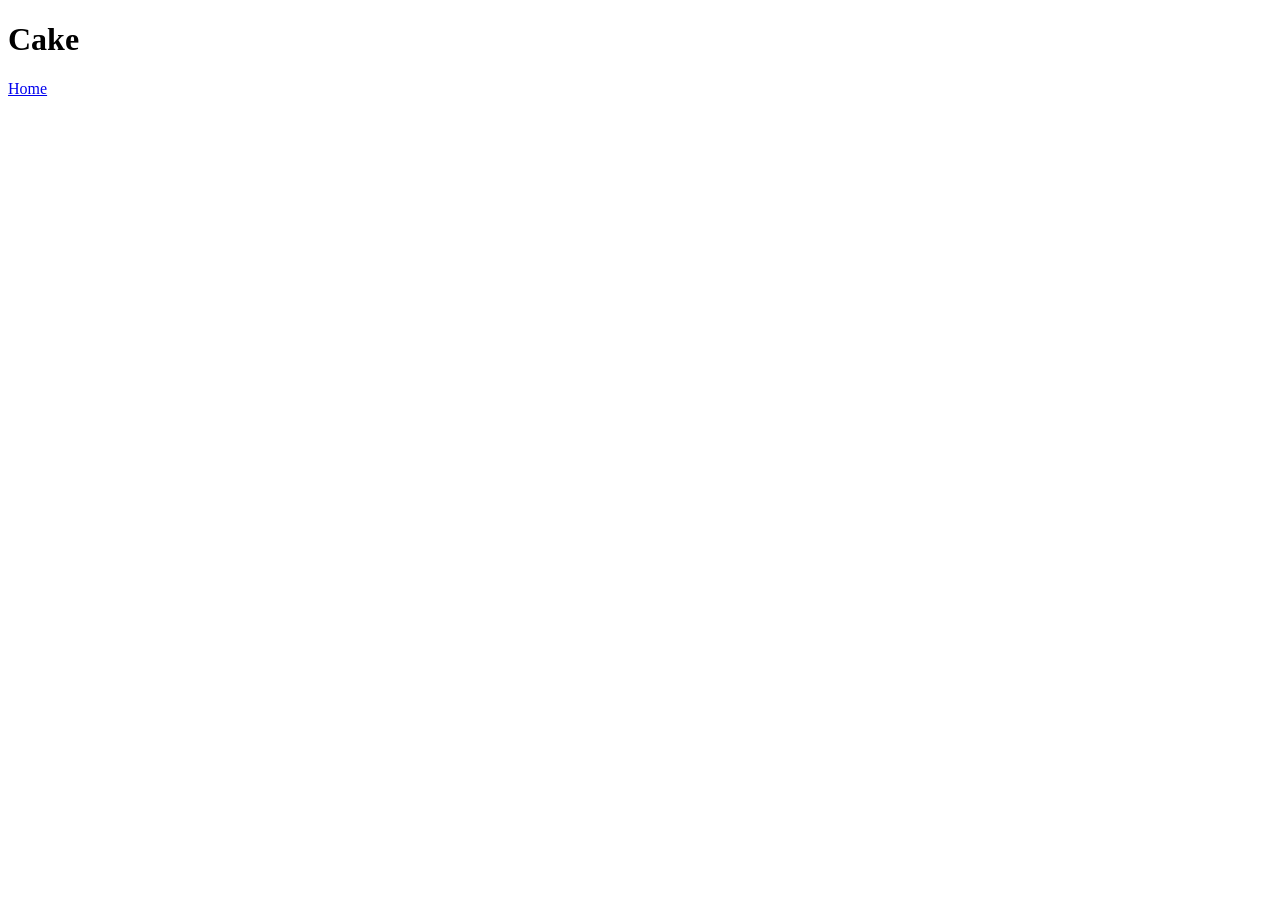
==== recipes/cake.html @ 01a65a1b "Add cake.html add cake.jpg" ====
<!DOCTYPE html>
<html lang="en">
<head>
    <meta charset="UTF-8">
    <meta name="viewport" content="width=device-width, initial-scale=1.0">
    <title>Cake</title>
</head>
<body>
    <h1>Cake</h1>
    <a href="../index.html">Home</a>
    
</body>
</html>
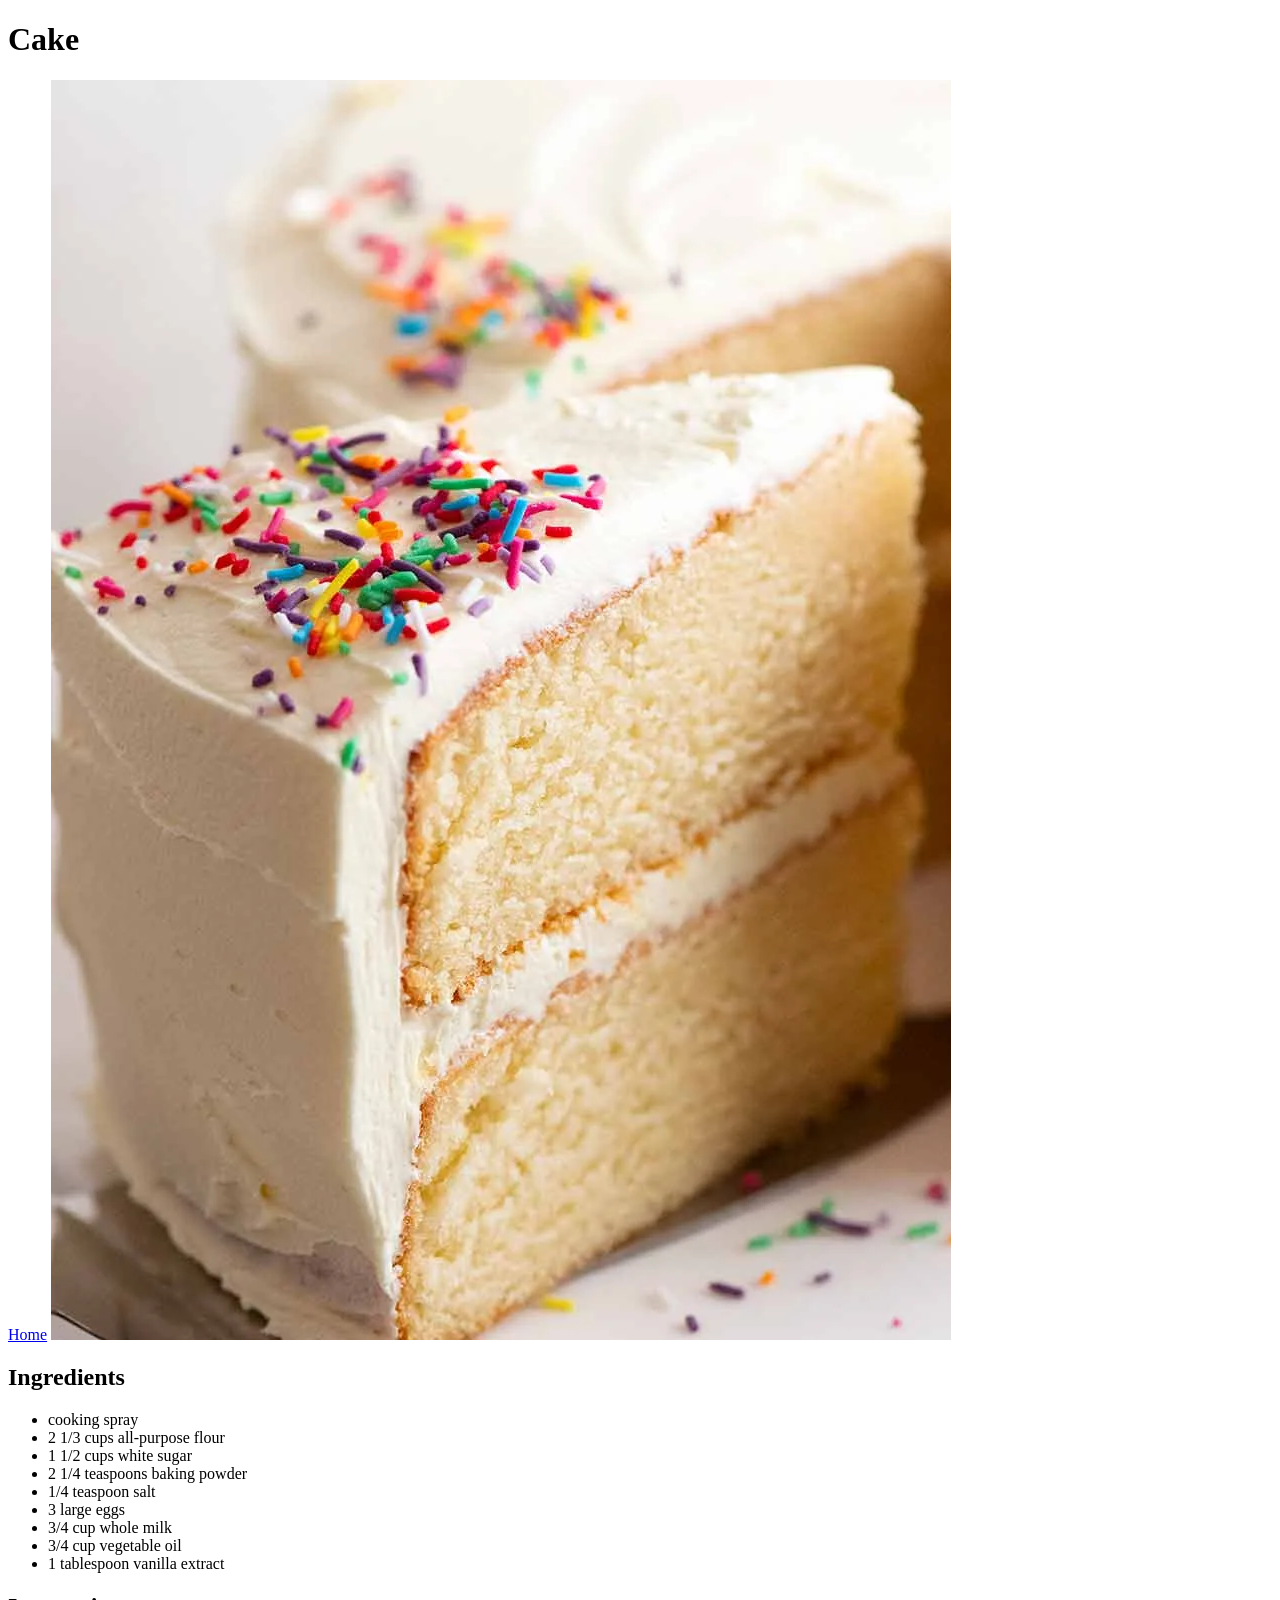
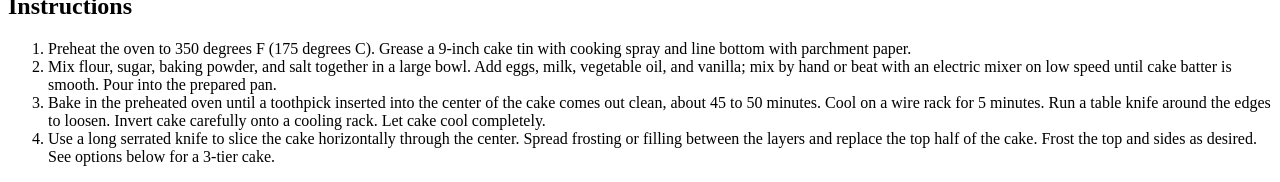
==== commit 16518727: "Add information to cake.html" ====
--- a/recipes/cake.html
+++ b/recipes/cake.html
@@ -8,6 +8,25 @@
 <body>
     <h1>Cake</h1>
     <a href="../index.html">Home</a>
-    
+    <img src="../img/cake.jpg" alt="Yummy white cake with white frosting and rainbow sprinkles">
+    <h2>Ingredients</h2>
+        <ul>
+            <li>cooking spray</li>
+            <li>2 1/3 cups all-purpose flour</li>
+            <li>1 1/2 cups white sugar</li>
+            <li>2 1/4 teaspoons baking powder</li>
+            <li>1/4 teaspoon salt</li>
+            <li>3 large eggs</li>
+            <li>3/4 cup whole milk</li>
+            <li>3/4 cup vegetable oil</li>
+            <li>1 tablespoon vanilla extract</li>
+        </ul>
+    <h2>Instructions</h2>
+        <ol>
+            <li>Preheat the oven to 350 degrees F (175 degrees C). Grease a 9-inch cake tin with cooking spray and line bottom with parchment paper.</li>
+            <li>Mix flour, sugar, baking powder, and salt together in a large bowl. Add eggs, milk, vegetable oil, and vanilla; mix by hand or beat with an electric mixer on low speed until cake batter is smooth. Pour into the prepared pan.</li>
+            <li>Bake in the preheated oven until a toothpick inserted into the center of the cake comes out clean, about 45 to 50 minutes. Cool on a wire rack for 5 minutes. Run a table knife around the edges to loosen. Invert cake carefully onto a cooling rack. Let cake cool completely.</li>
+            <li>Use a long serrated knife to slice the cake horizontally through the center. Spread frosting or filling between the layers and replace the top half of the cake. Frost the top and sides as desired. See options below for a 3-tier cake.</li>
+        </ol>
 </body>
 </html>
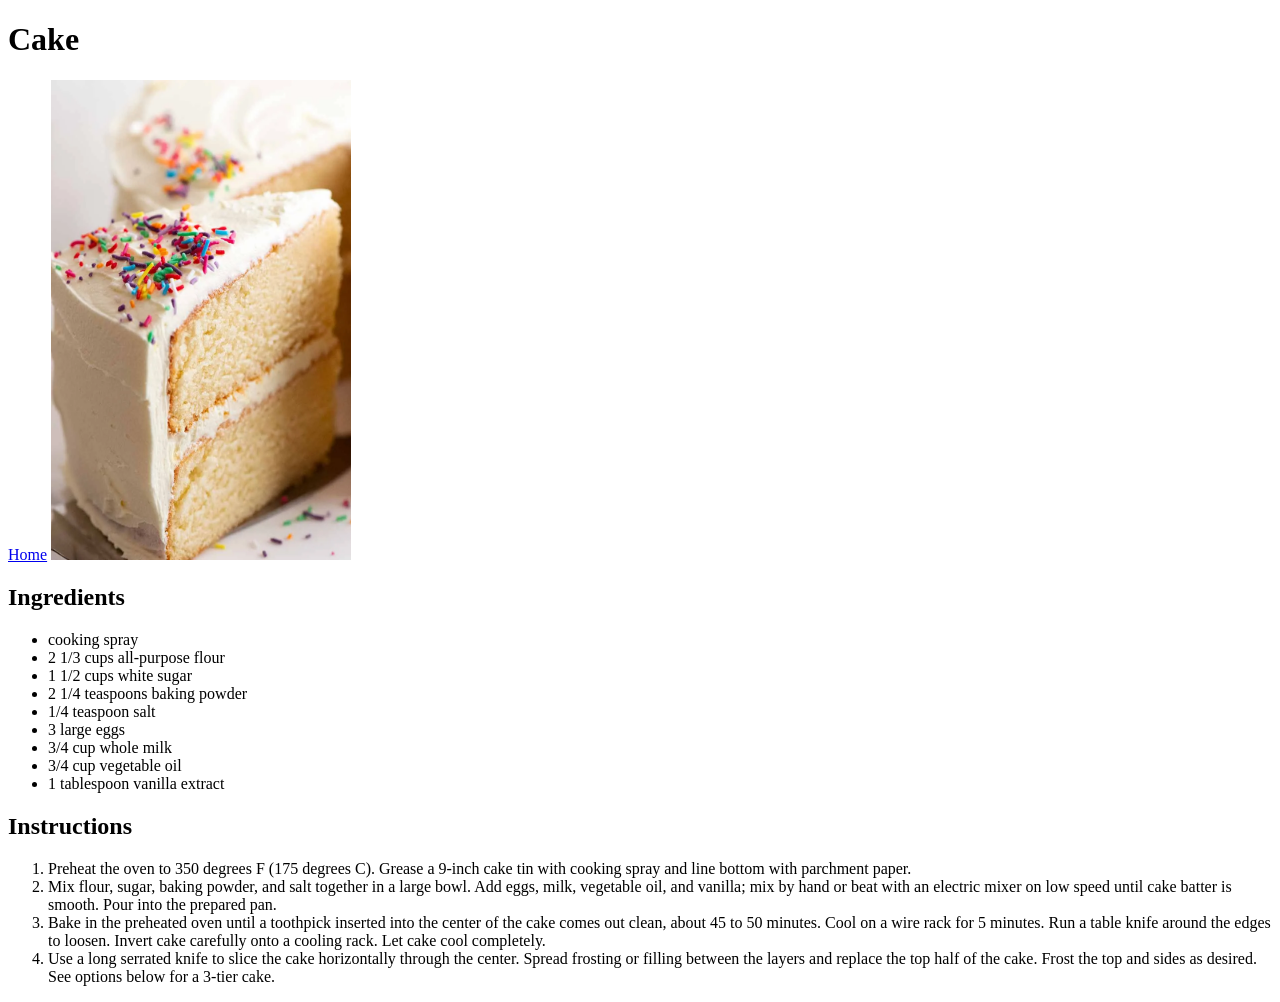
==== commit 708c35d4: "Add photo size guild cake.html" ====
--- a/recipes/cake.html
+++ b/recipes/cake.html
@@ -8,7 +8,7 @@
 <body>
     <h1>Cake</h1>
     <a href="../index.html">Home</a>
-    <img src="../img/cake.jpg" alt="Yummy white cake with white frosting and rainbow sprinkles">
+    <img src="../img/cake.jpg" alt="Yummy white cake with white frosting and rainbow sprinkles" height="480" width="300">
     <h2>Ingredients</h2>
         <ul>
             <li>cooking spray</li>
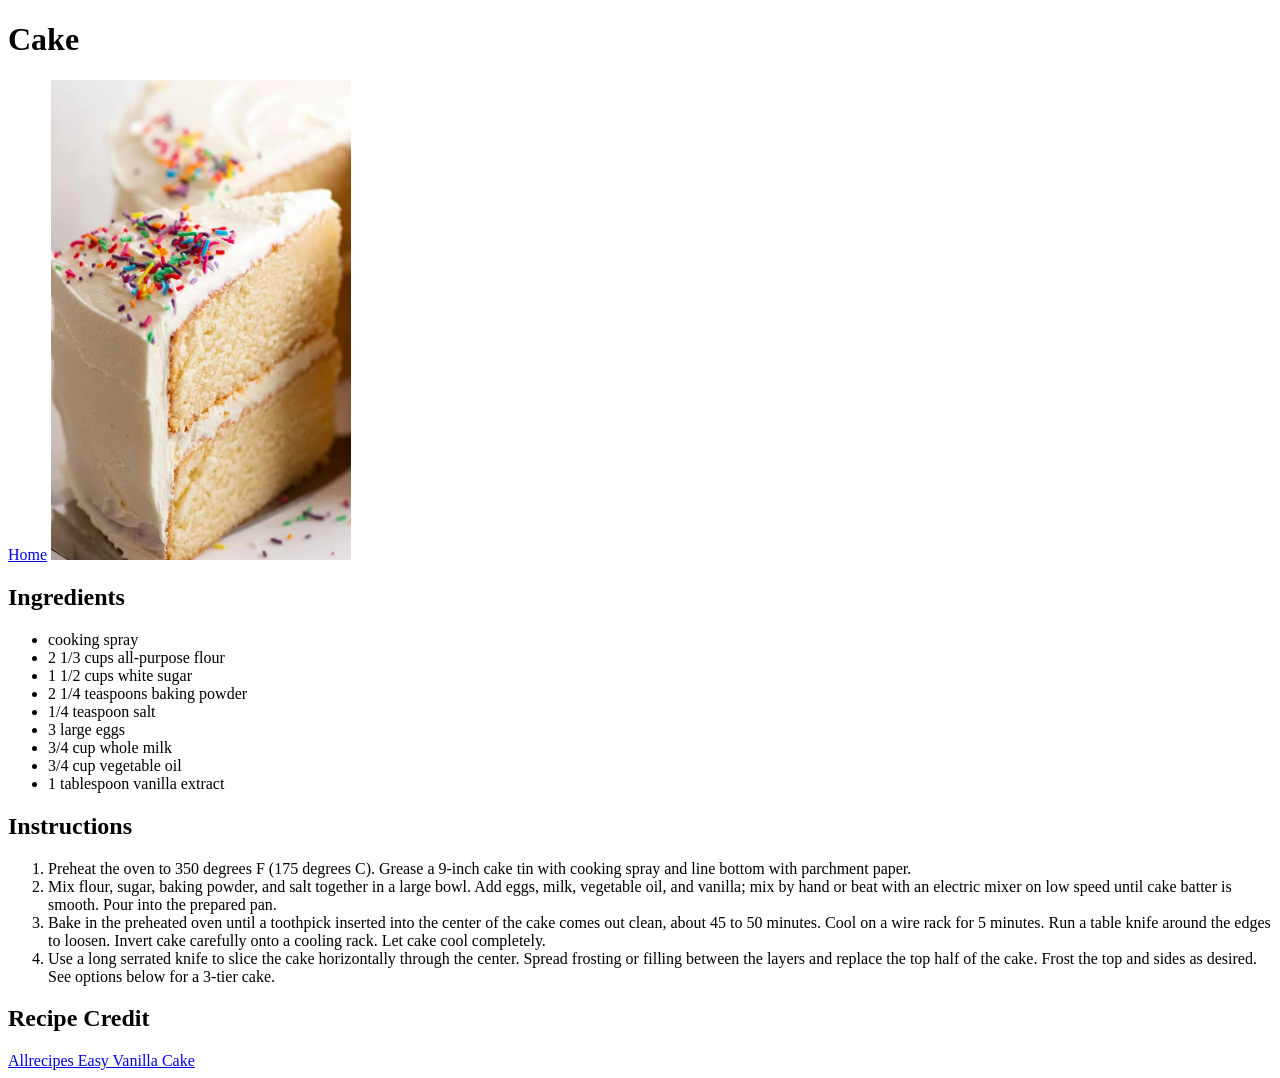
==== commit a0e049a2: "Add recipe credit" ====
--- a/recipes/cake.html
+++ b/recipes/cake.html
@@ -28,5 +28,8 @@
             <li>Bake in the preheated oven until a toothpick inserted into the center of the cake comes out clean, about 45 to 50 minutes. Cool on a wire rack for 5 minutes. Run a table knife around the edges to loosen. Invert cake carefully onto a cooling rack. Let cake cool completely.</li>
             <li>Use a long serrated knife to slice the cake horizontally through the center. Spread frosting or filling between the layers and replace the top half of the cake. Frost the top and sides as desired. See options below for a 3-tier cake.</li>
         </ol>
+    <h2>Recipe Credit</h2>
+    <a href="https://www.allrecipes.com/recipe/277000/easy-vanilla-cake/">Allrecipes Easy Vanilla Cake</a>
+    
 </body>
 </html>
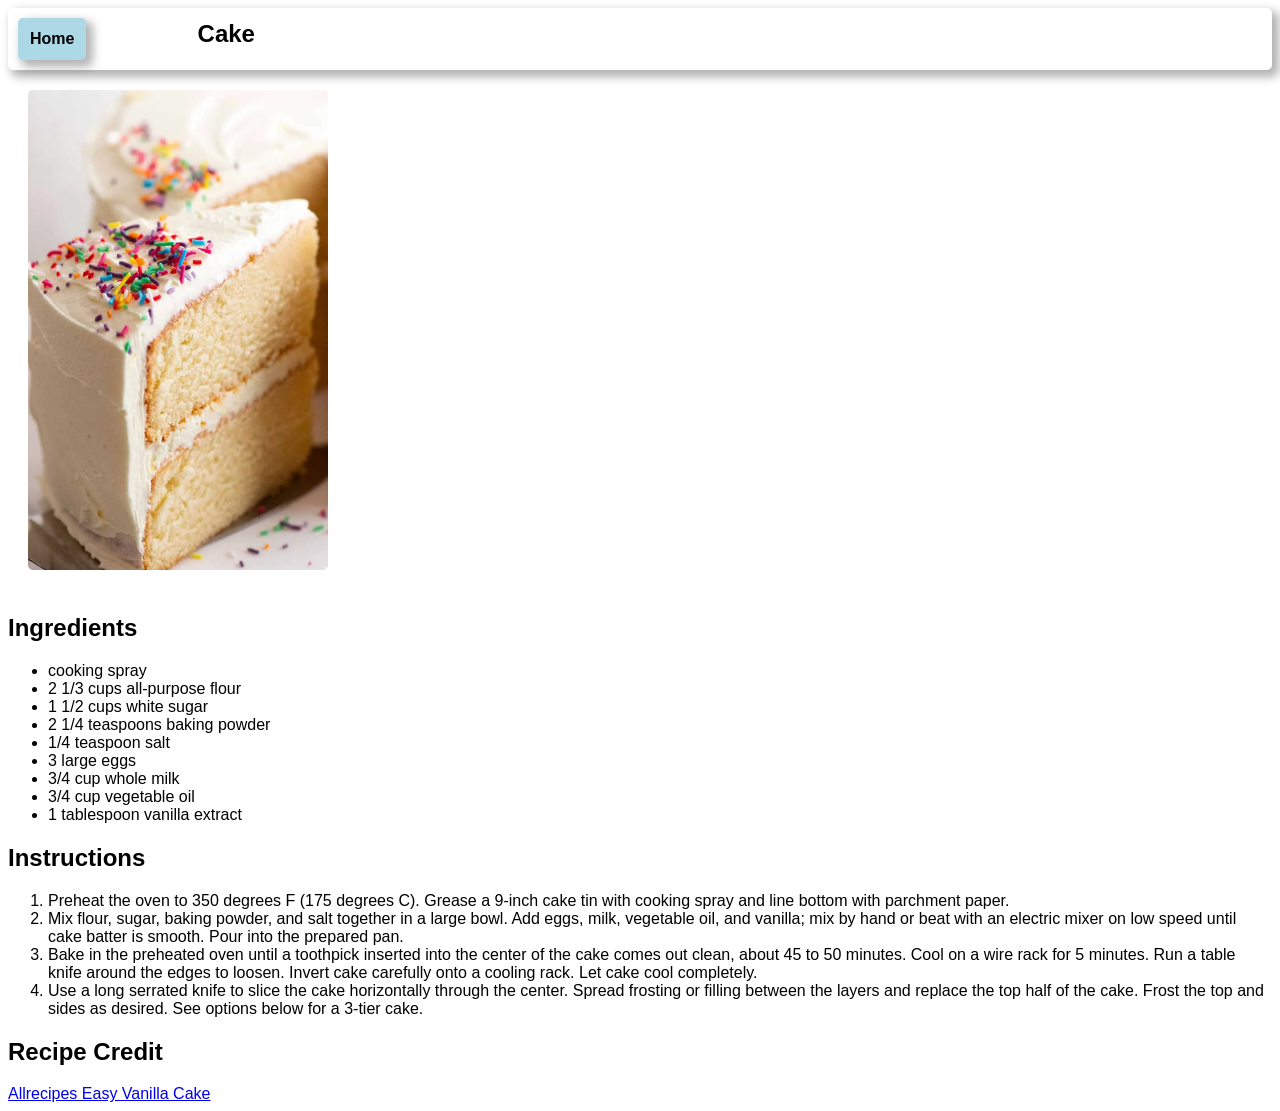
==== commit b739ba82: "Add nav buttons with style" ====
--- a/recipes/cake.html
+++ b/recipes/cake.html
@@ -4,10 +4,13 @@
     <meta charset="UTF-8">
     <meta name="viewport" content="width=device-width, initial-scale=1.0">
     <title>Cake</title>
+    <link rel="stylesheet" href="../style.css">
 </head>
 <body>
+    <nav>
+    <a href="../index.html" class="box2 nav-link">Home</a>
     <h1>Cake</h1>
-    <a href="../index.html">Home</a>
+    </nav>
     <img src="../img/cake.jpg" alt="Yummy white cake with white frosting and rainbow sprinkles" height="480" width="300">
     <h2>Ingredients</h2>
         <ul>
--- a/style.css
+++ b/style.css
@@ -0,0 +1,68 @@
+* {
+    font-family: sans-serif;
+}
+
+body {
+    
+}
+
+h1 {
+    margin: auto;
+    margin-left: 10%;
+    padding-top: 10px;
+    padding-bottom: 20px;
+}
+
+
+
+nav {
+    box-shadow: 5px 5px 10px 2px rgba(0, 0, 0, 0.3);
+    border-radius: 5px;
+    display: flex;
+    padding-right: 20%;
+}
+
+.box1 {
+    
+    display: flex;
+    background-color: lightblue;
+    margin: 10px;
+    padding: 12px;
+    color: black;
+    box-shadow: 5px 5px 10px 2px rgba(0, 0, 0, 0.3);
+    border-radius: 5px;
+}
+
+.box1:hover {
+    background-color: lightgray;
+}
+
+.nav-list {
+    display: flex;
+    list-style-type: none;
+
+}
+
+img {
+    margin: 20px;
+    border-radius: 5px;
+}
+
+.box2 {
+    display: inline-block;
+    background-color: lightblue;
+    margin: 10px;
+    padding: 12px;
+    color: black;
+    box-shadow: 5px 5px 10px 2px rgba(0, 0, 0, 0.3);
+    border-radius: 5px;
+}
+.box2:hover {
+    background-color: lightgray;
+}
+
+.nav-link {
+    text-decoration: none;
+    font-weight: 600;
+}
+
